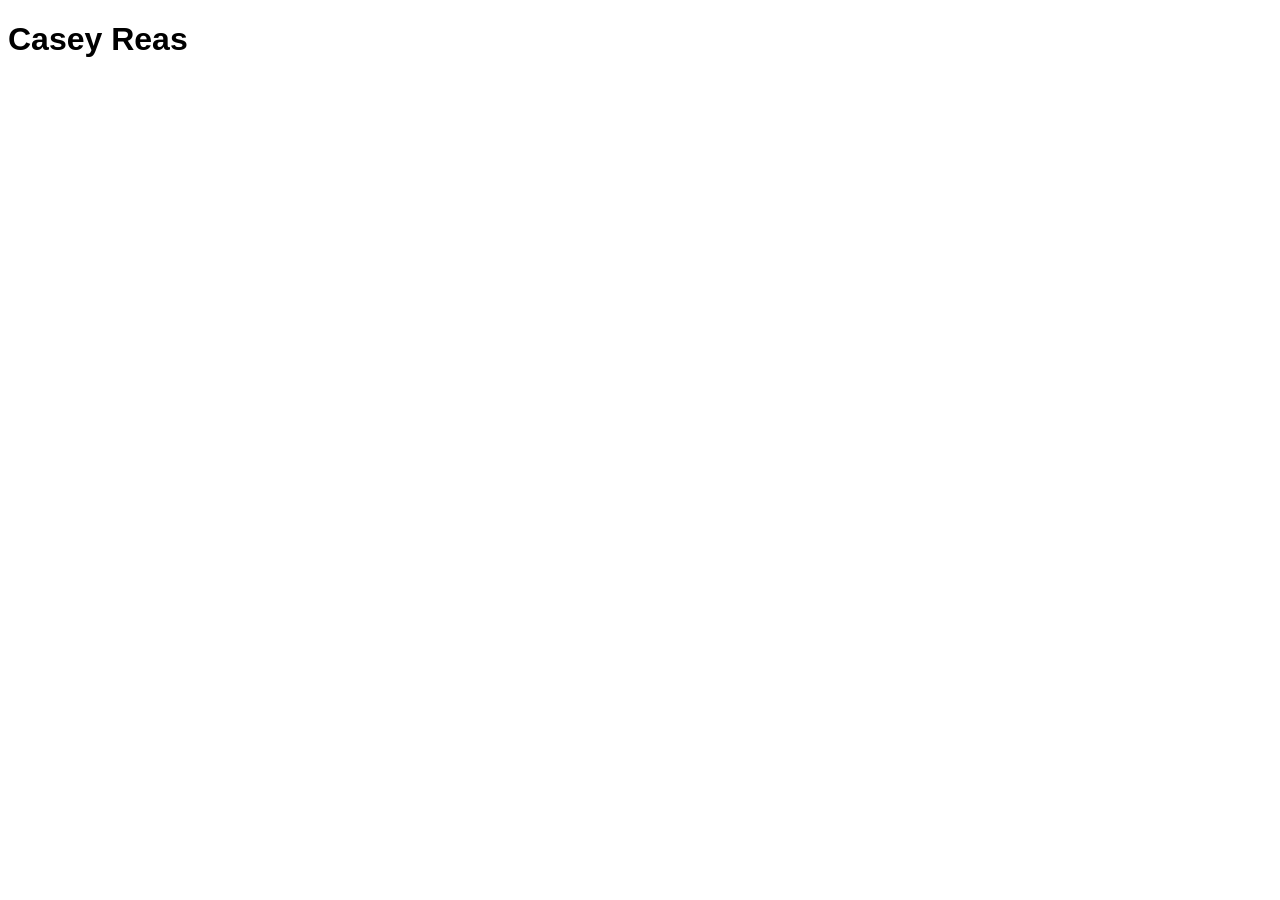
==== index.html @ 3a277dd6 "estructura inicial del sitio y organización de los archivos" ====
<!DOCTYPE html>

<html lang="es">
    
<head>

    <meta charset="UTF-8">

    <title>Casey Reas - Inicio</title>

    <link href="css/estilos.css" rel="stylesheet">

</head>

<body>

    <h1>Casey Reas</h1>

</body>

</html>
---- css/estilos.css ----
body {

    font-family: Arial, sans-serif;

}
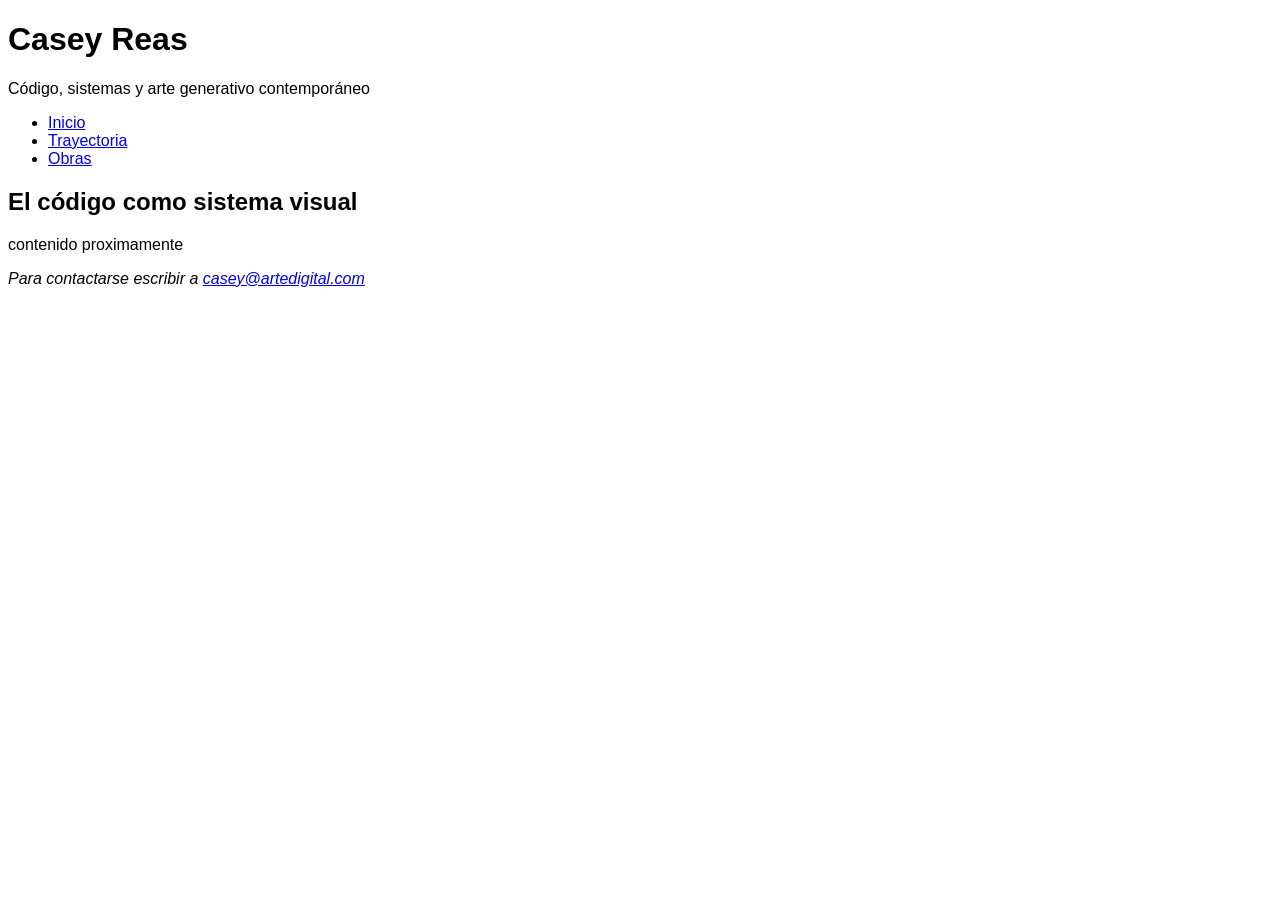
==== commit 8c268b60: "Estructura HTML semántica de las páginas" ====
--- a/index.html
+++ b/index.html
@@ -1,20 +1,67 @@
 <!DOCTYPE html>
 
 <html lang="es">
-    
+
 <head>
 
     <meta charset="UTF-8">
 
-    <title>Casey Reas - Inicio</title>
+    <title>Casey Reas-Inicio</title>
 
     <link href="css/estilos.css" rel="stylesheet">
 
 </head>
 
 <body>
+<!--encabezado-->
+<header>
 
     <h1>Casey Reas</h1>
+
+    <p>Código, sistemas y arte generativo contemporáneo</p>
+
+</header>
+
+<!--menu de navegación-->
+<nav>
+
+        <ul>
+
+            <li><a href="index.html">Inicio</a></li>
+
+            <li><a href="trayectoria.html">Trayectoria</a></li>
+
+            <li><a href="obras.html">Obras</a></li>
+
+        </ul>
+
+    </nav>
+<!--contenido principal-->
+<main>
+
+    <!--primera sección-->
+    <section>
+
+    <h2>El código como sistema visual</h2>
+
+    <p>contenido proximamente</p>
+
+    </section>
+</main>
+
+<!--pie de página-->
+<footer>
+
+            <address>
+
+                <p>
+                    Para contactarse escribir a
+                    <a href="mailto:casey@artedigital.com">casey@artedigital.com</a>
+                </p>
+
+            </address>
+
+        </footer>
 
 </body>
 
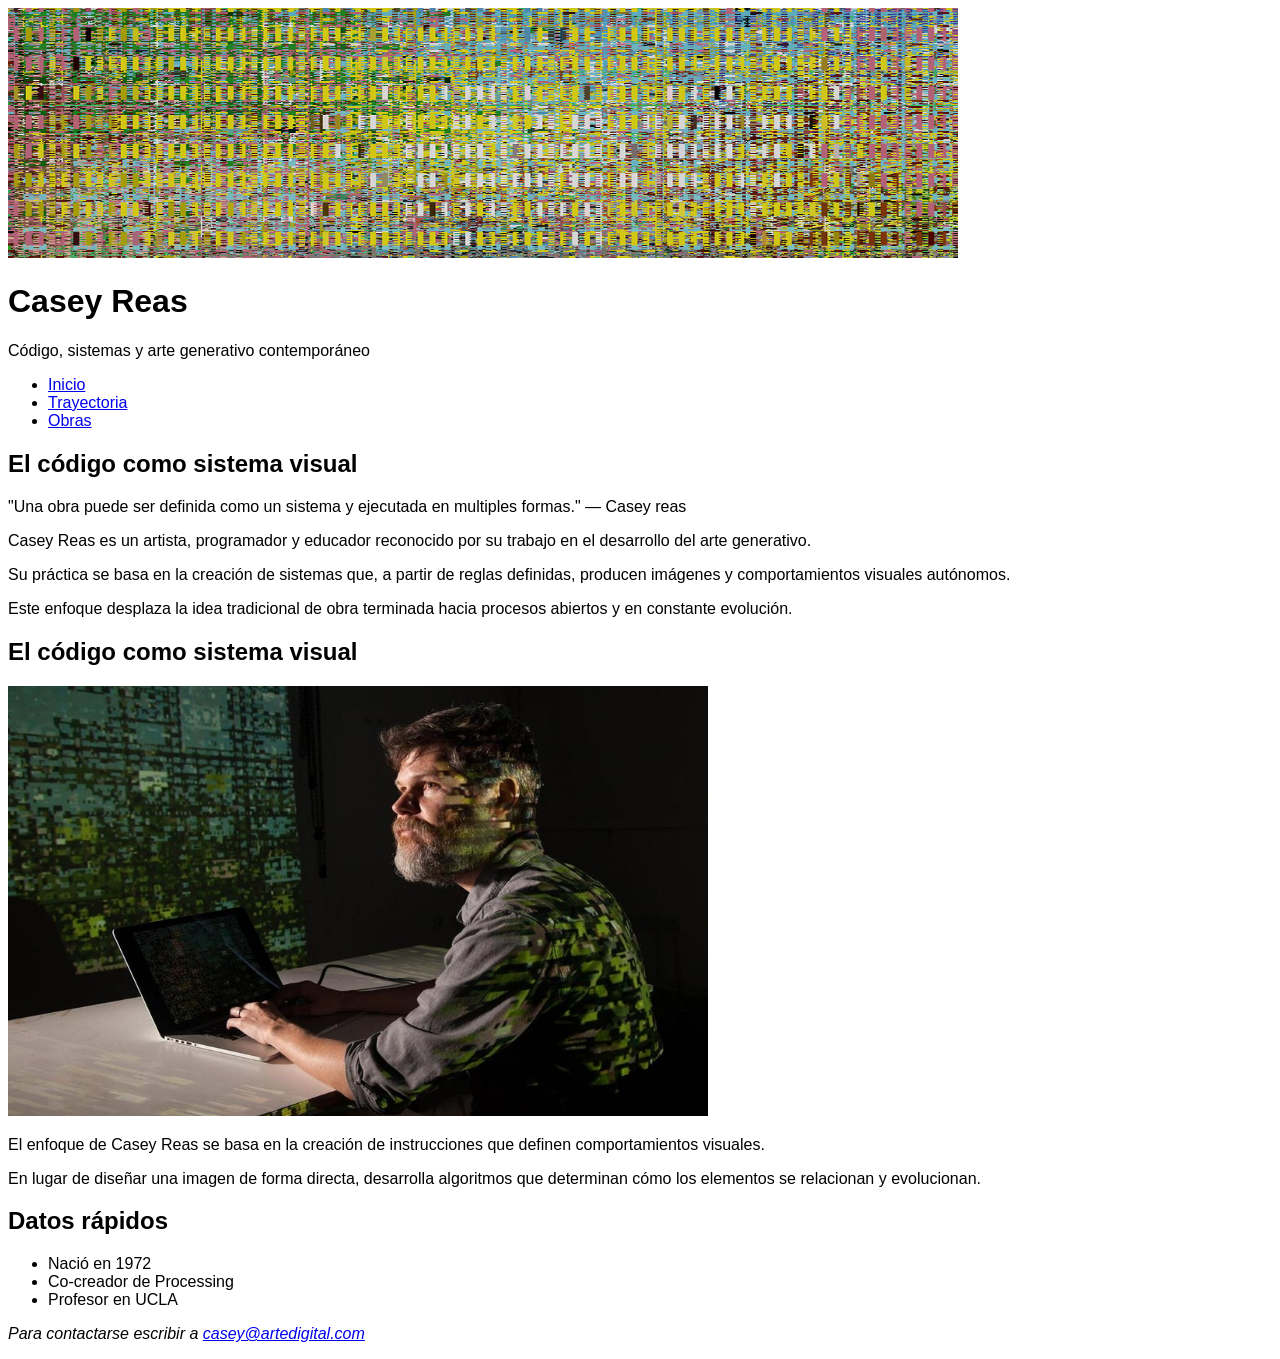
==== commit 108855bf: "Incorporación de contenido multimedia y textos" ====
--- a/index.html
+++ b/index.html
@@ -8,13 +8,21 @@
 
     <title>Casey Reas-Inicio</title>
 
+    <!--vinculación a Google Fonts-->
+    <link href="https://fonts.googleapis.com/css2?family=Arvo:wght@400;700&display=swap" rel="stylesheet">
+
+    <!--vinculación a CSS-->
     <link href="css/estilos.css" rel="stylesheet">
 
 </head>
 
 <body>
+
 <!--encabezado-->
 <header>
+
+    <!--imagen tipo banner buscada por mi cuenta-->
+    <img class="banner" src="img/bannerprocess11.jpg" alt="banner con foto de process 11" width="950" height="250">
 
     <h1>Casey Reas</h1>
 
@@ -36,6 +44,7 @@
         </ul>
 
     </nav>
+
 <!--contenido principal-->
 <main>
 
@@ -44,9 +53,56 @@
 
     <h2>El código como sistema visual</h2>
 
-    <p>contenido proximamente</p>
+    <p>
+        "Una obra puede ser definida como un sistema y ejecutada en multiples formas."
+        — Casey reas
+    </p>
+
+    <p>
+        Casey Reas es un artista, programador y educador reconocido por su trabajo en el
+        desarrollo del arte generativo.
+    </p>
+
+    <p>
+        Su práctica se basa en la creación de sistemas que, a partir de reglas definidas,
+        producen imágenes y comportamientos visuales autónomos.
+    </p>
+
+    <p>
+        Este enfoque desplaza la idea tradicional de obra terminada hacia procesos abiertos
+        y en constante evolución.
+    </p>
 
     </section>
+
+    <!--segunda sección-->
+    <section>
+        <h2>El código como sistema visual</h2>
+
+        <img src="img/reas-1.jpg" alt="Casey reas con una laptop" width="700" height="430">
+
+        <p>
+            El enfoque de Casey Reas se basa en la creación de instrucciones que definen
+            comportamientos visuales.
+        </p>
+
+        <p>
+            En lugar de diseñar una imagen de forma directa, desarrolla algoritmos que
+            determinan cómo los elementos se relacionan y evolucionan.
+        </p>
+
+    </section>
+
+    <aside>
+        <h2>Datos rápidos</h2>
+
+        <ul>
+            <li>Nació en 1972</li>
+            <li>Co-creador de Processing</li>
+            <li>Profesor en UCLA</li>
+        </ul>
+    </aside>
+
 </main>
 
 <!--pie de página-->
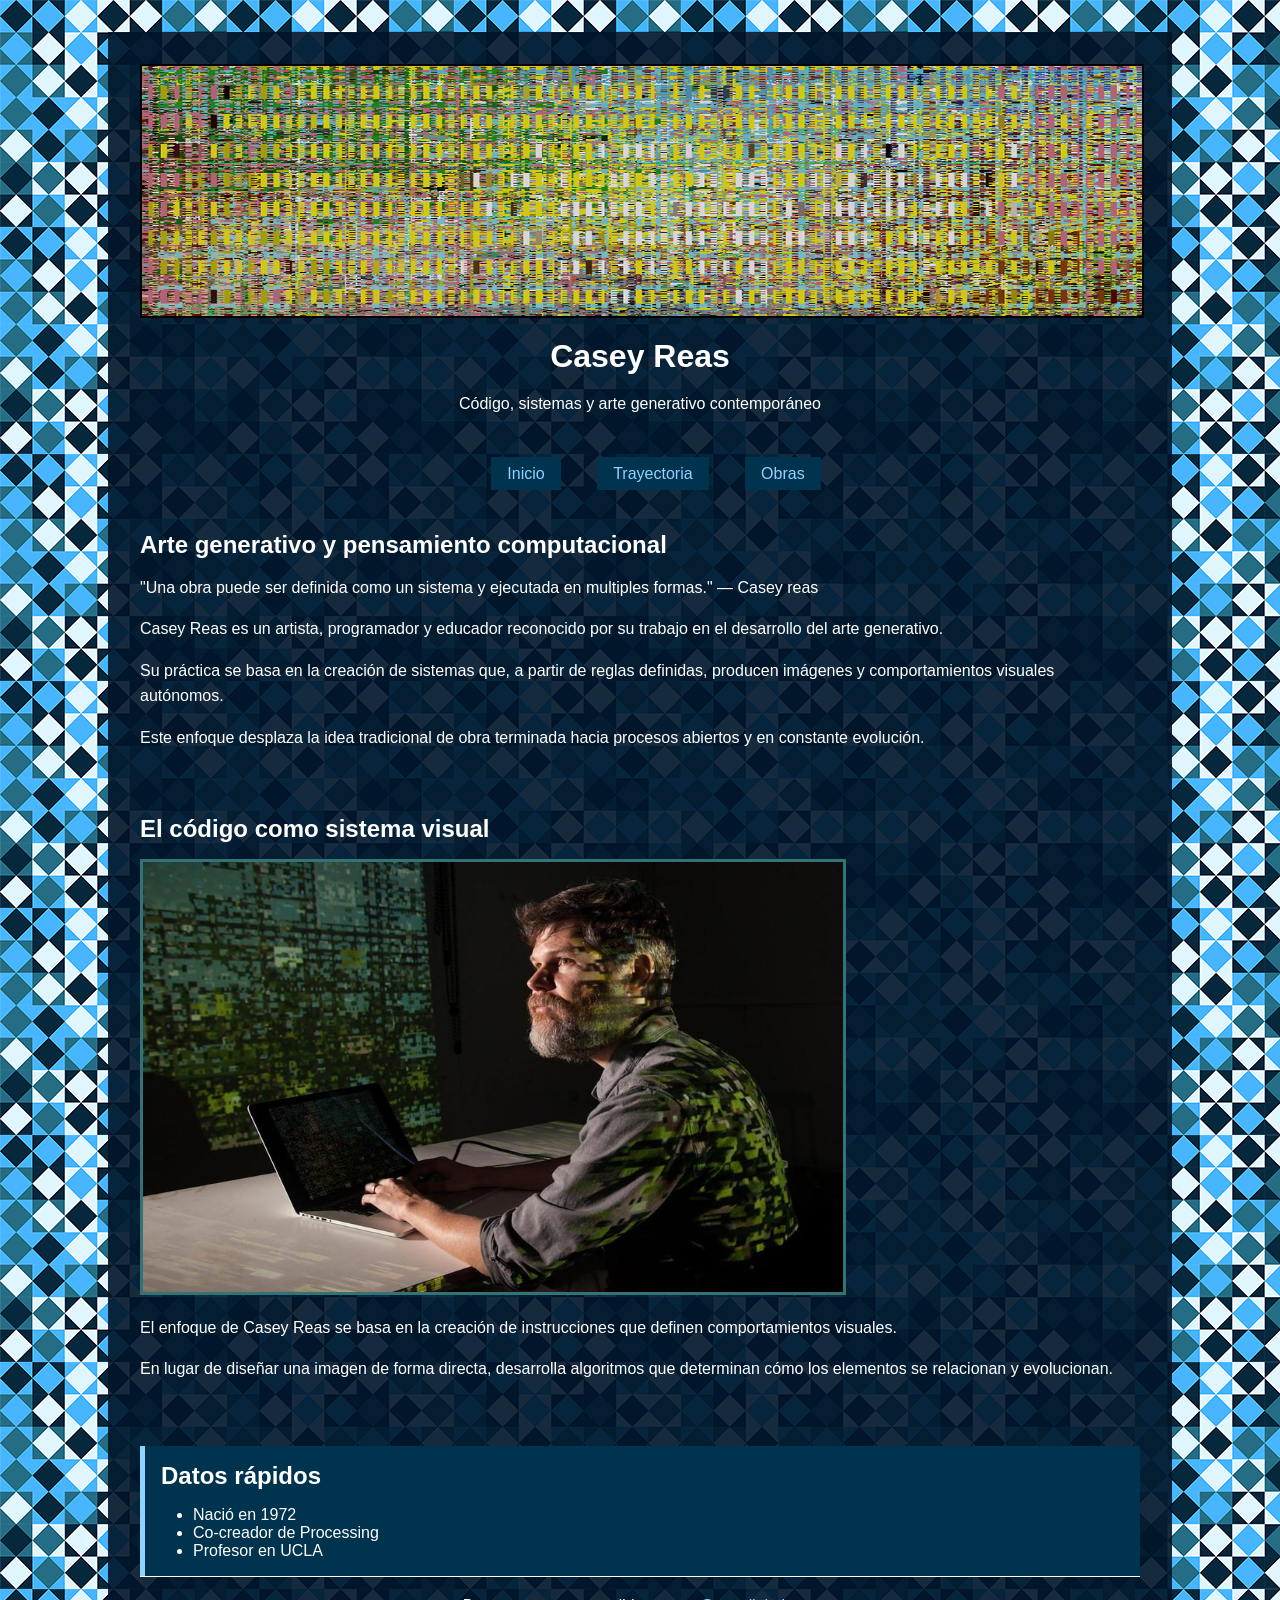
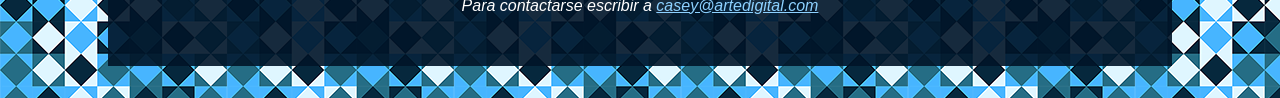
==== commit b5492a83: "Aplicación de estilos CSS y diseño" ====
--- a/index.html
+++ b/index.html
@@ -18,6 +18,9 @@
 
 <body>
 
+    <!--contenedor principal-->
+    <div class="contenedor">
+
 <!--encabezado-->
 <header>
 
@@ -30,7 +33,7 @@
 
 </header>
 
-<!--menu de navegación-->
+<!--Navegación entre páginas-->
 <nav>
 
         <ul>
@@ -51,7 +54,7 @@
     <!--primera sección-->
     <section>
 
-    <h2>El código como sistema visual</h2>
+    <h2>Arte generativo y pensamiento computacional</h2>
 
     <p>
         "Una obra puede ser definida como un sistema y ejecutada en multiples formas."
@@ -119,6 +122,8 @@
 
         </footer>
 
+    </div>
+
 </body>
 
 </html>
--- a/css/estilos.css
+++ b/css/estilos.css
@@ -1,5 +1,216 @@
-body {
+/*selector universal*/
+*{
+
+    margin: 0;
+    padding: 0;
+
+}
+
+/*estilos generales del body*/
+body{
+
+    background-image: url("../img/fondo.png");
+
+    background-repeat: repeat;
 
     font-family: Arial, sans-serif;
 
+    color: #ffffff;
+
+}
+
+/*contenedor principal*/
+.contenedor {
+
+    width: 80%;
+
+    max-width: 1000px;
+
+    margin: 2rem auto;
+
+    background-color: #001428E6;
+
+    padding: 2rem;
+
+}
+
+/*encabezado*/
+header {
+
+    text-align: center;
+
+    margin-bottom: 2rem;
+
+}
+
+/*banner*/
+.banner {
+
+    width: 100%;
+    border:  2px solid black;
+
+}
+
+/*titulos*/
+h1, h2{
+
+    font-family: "Montserrat", sans-serif;
+
+    margin-bottom: 1rem;
+
+}
+
+/*menu de navegación*/
+nav {
+
+    margin-bottom: 2rem;
+
+}
+
+/*lista del menú*/
+nav ul {
+
+    list-style-type: none;
+
+    text-align: center;
+
+}
+
+/*elementos del menú*/
+nav ul {
+
+    list-style-type: none;
+
+    text-align: center;
+
+}
+
+/*elementos del menú*/
+nav li {
+
+    display: inline-block;
+
+    margin: 01rem;
+
+}
+
+/*links*/
+nav a {
+
+    color: #8fd3ff;
+
+    text-decoration: none;
+
+    padding: 0.5rem 1rem;
+
+    background-color: #00334d;
+
+}
+
+/*hover*/
+nav a:hover {
+
+    background-color: #006699;
+
+    color: #ffffff;
+}
+
+/*links visitados*/
+nav a:visited {
+
+    color: lightseagreen;
+
+}
+
+/*links activos*/
+nav a:active {
+
+    background-color: #001f33;
+    
+}
+
+/*sections y articles*/
+section, article {
+    /*recomendación de la IA sobre el espacio vertical*/
+
+    padding-bottom: 1rem;
+
+    margin-bottom: 2rem;
+}
+
+aside{
+
+    flex: 1;
+    background-color: #00334d;
+    padding: 1rem;
+    border-left: 5px solid #8fd3ff;
+
+}
+
+/*párrafos*/
+p {
+
+    margin-bottom: 1rem;
+    /*recomendación de IA*/
+    line-height: 1.6rem;
+
+}
+
+/*imágenes*/
+img {
+
+    margin-bottom: 1rem;
+
+    border: 0.2rem solid #327475;
+    
+}
+
+/*listas*/
+ul {
+    margin-left: 2rem;
+
+}
+
+/*videos*/
+iframe {
+    width: 100%;
+    /*recomendación de IA para el marco del video*/
+    aspect-ratio: 16 / 9;
+
+    height: auto;
+
+}
+
+/*footer*/
+footer {
+
+    text-align: center;
+
+    border-top: 0.1rem solid #ffffff;
+
+    padding-top: 1rem;
+
+}
+
+/*links del footer*/
+footer a {
+
+    color: #8dd1ff;
+    
+}
+
+footer a:hover {
+
+    background-color: #024b6f;
+
+    color: #00ffd5
+    
+}
+
+footer a:active {
+
+    background-color: #001428E6;
+
+    color: #008972
+    
 }
